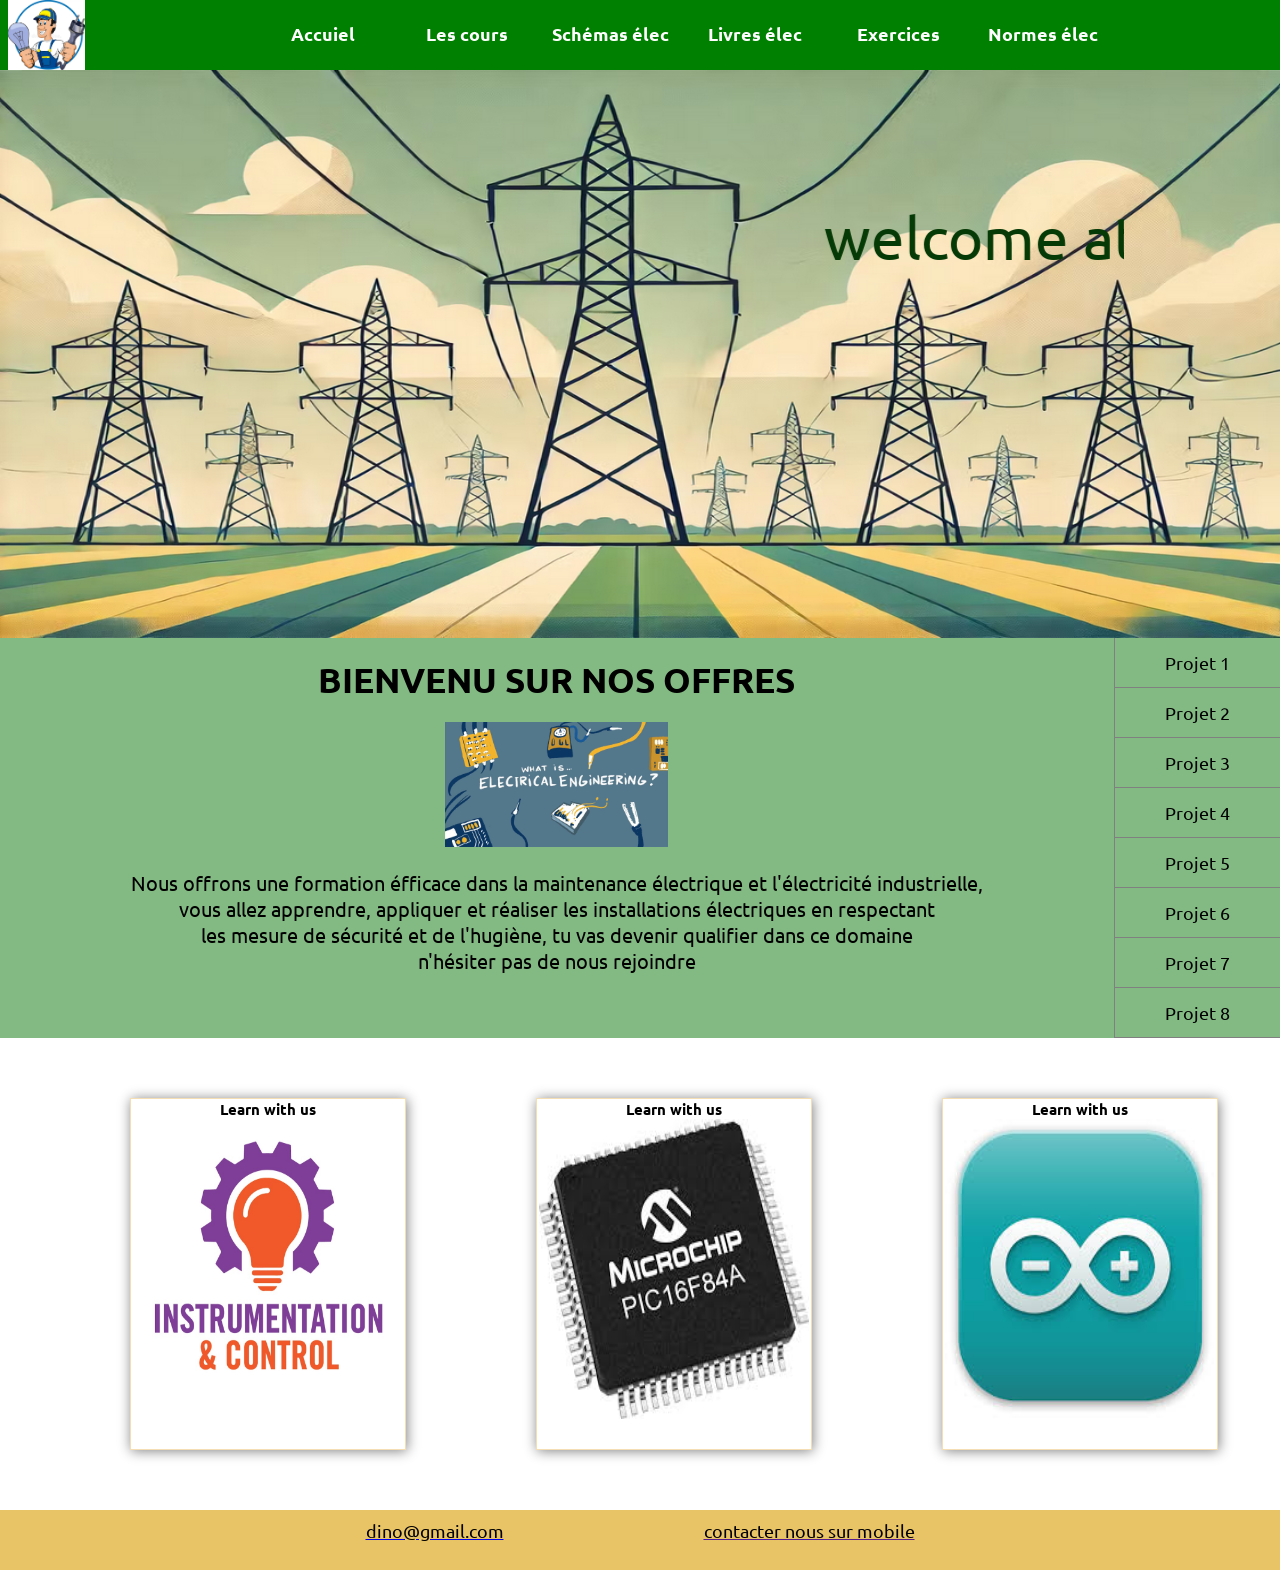
==== essai.html @ 39f9dd5c "premier commit - first project" ====
<!DOCTYPE html>
<html>
<head>
    <meta charset='utf-8'>
    <meta http-equiv='X-UA-Compatible' content='IE=edge'>
    <title>Dino-elec</title>
    <link rel="icon" href="https://static.vecteezy.com/system/resources/thumbnails/021/013/590/small/icon-of-energy-thunder-lightning-bolt-symbol-or-electricity-power-electric-sign-symbol-free-png.png"/>
    <meta name='viewport' content='width=device-width, initial-scale=1'>
    <link rel='stylesheet' type='text/css' media='screen' href='essai.css'>
    <script src='main.js'></script>
</head>
<body>
    <header>
        <div><img src="v.PNG" alt="logo"></div>
        <center>
            <div>
                <button class="links">Accuiel</button>
                <button class="links">Les cours</button>
                <button class="links">Schémas élec</button>
                <button class="links">Livres élec</button>
                <button class="links">Exercices</button>
                <button class="links">Normes élec</button>
            </div>
        </center>
    </header>
    <img src="Capture.PNG" id="ab">
    <marquee direction="left" scrollamount="20">welcome at the Elec-Dino platform</marquee>
    
    <aside>
        <button class="project">Projet 1</button>
        <button class="project">Projet 2</button>
        <button class="project">Projet 3</button>
        <button class="project">Projet 4</button>
        <button class="project">Projet 5</button>
        <button class="project">Projet 6</button>
        <button class="project">Projet 7</button>
        <button class="project">Projet 8</button>
    </aside>
    <main>
        <center>
            <h2>bienvenu sur nos offres</h2>
            <img src="maxresdefault.jpg" alt="">
            <p>Nous offrons une formation éfficace dans la maintenance électrique et l'électricité industrielle, <br> vous allez apprendre, appliquer et réaliser les installations électriques en respectant <br>les mesure de sécurité et de l'hugiène, tu vas devenir qualifier dans ce domaine <br> n'hésiter pas de nous rejoindre</p>
        </center>
    </main>
    <div id="id">
        <div class="davv">
            <center>
                <h3>Learn with us</h3>
                <img src="instrum.jpg" width="270px" height="300px">
                
            </center>
        </div>
        <div class="davv">
            <center>
                <h3>Learn with us</h3>
                <img src="pic.jpg" width="270px" height="300px">
                
            </center>
        </div>
        <div class="davv">
            <center>
                <h3>Learn with us</h3>
                <img src="arduino.jpg" width="270px" height="300px">
                
            </center>
        </div>
    </div>
    <footer>
        <div>
            <ul>
                <li> <p></p> <a href="mailto:dino941@gmail.com"><p>dino@gmail.com</p></a></li>
                <li><a href=""><p>contacter nous sur mobile</p></a></li>
            </ul>
        </div>
    </footer>

    <script src="essai.js">

    </script>
</body>
</html>
---- essai.css ----
@import url('https://fonts.googleapis.com/css2?family=Ubuntu&display=swap');
*{
    margin: 0;
    padding: 0;
    font-family: "Ubuntu", serif;
}
header{
    width: 100%;
    height: 70px;
    background-color:green;
    box-shadow: 0px 0px 12px black;
}
header button{
    width: 140px;
    padding: 10px;
    margin-top: 12px;
    border: none;
    background: none;
    color: white;
    outline: none;
    font-size: 18px;
    font-weight: bold;
    box-shadow: 0px 0px 8px rgba(128, 128, 128, 0);
}
header button:hover{
    color:wheat;
    box-shadow: 0px 0px 15px wheat;

}
header img{
    width: 77px;
    float:left;
    margin-left: 8px;
}
#ab{
width: 100%;
height: 568px;
}
marquee{
    position:absolute;
    top:200px;
    left:100px;
    color: rgb(5, 57, 5);
    text-align: center;
    font-size: 60px;
    width: 80%;
    margin: auto;
    height: 200px;
}
aside{
    width: 13%;
    height: 400px;
    background: rgba(8, 116, 8, 0.5);
    float: right;
    margin-top: -3px;
}
aside button{
    width: 100%;
    height: 50px;
    font-size: 18px;
    background: none;
    outline: none;
    border: none;
    border-bottom: 1px solid gray;
    border-left: 1px solid gray;
    
}
aside button:hover{
    color: black;
    box-shadow: 0px 0px 10px wheat;
}
main{
    width: 87%;
    height: 400px;
    background-color: rgba(8, 116, 8, 0.5);
    margin-top: -3px;
    float: left;
}
main h2{
margin-top: 20px;
font-size: 35px;
text-transform: uppercase;
font-weight: bold;
color: black;
}
main p{
font-size: 20px;
color: black;
margin-top: 20px;
}
main p:hover { 
    font-size: 25px;
    text-shadow: 10px 10px 20px black;
}
main center img{
    width: 20%;
    margin-top: 20px;
}

#id .davv{
    height: 350px;
    width: 274px;
    border: 1px solid wheat;
    font-size: 13px;
    font-weight: bold; box-shadow: 1px 1px 12px gray;
    float: left;
    margin-left: 130px;
    margin-top: 60px; margin-bottom: 60px;
}
#id .davv:hover{
    box-shadow: 2px 2px 15px rgba(5, 75, 5, 0.959);
}
footer{
    clear:both;
    height: 60px;
    width: 100%;
    background-color: rgb(233, 196, 103);
}
ul{
    display:flex; justify-content: center;
}
li {
    display: flex;
    margin-inline:100px;
    padding-top: 10px;
}
li a p{
    color:black; font-size: 18px;
}
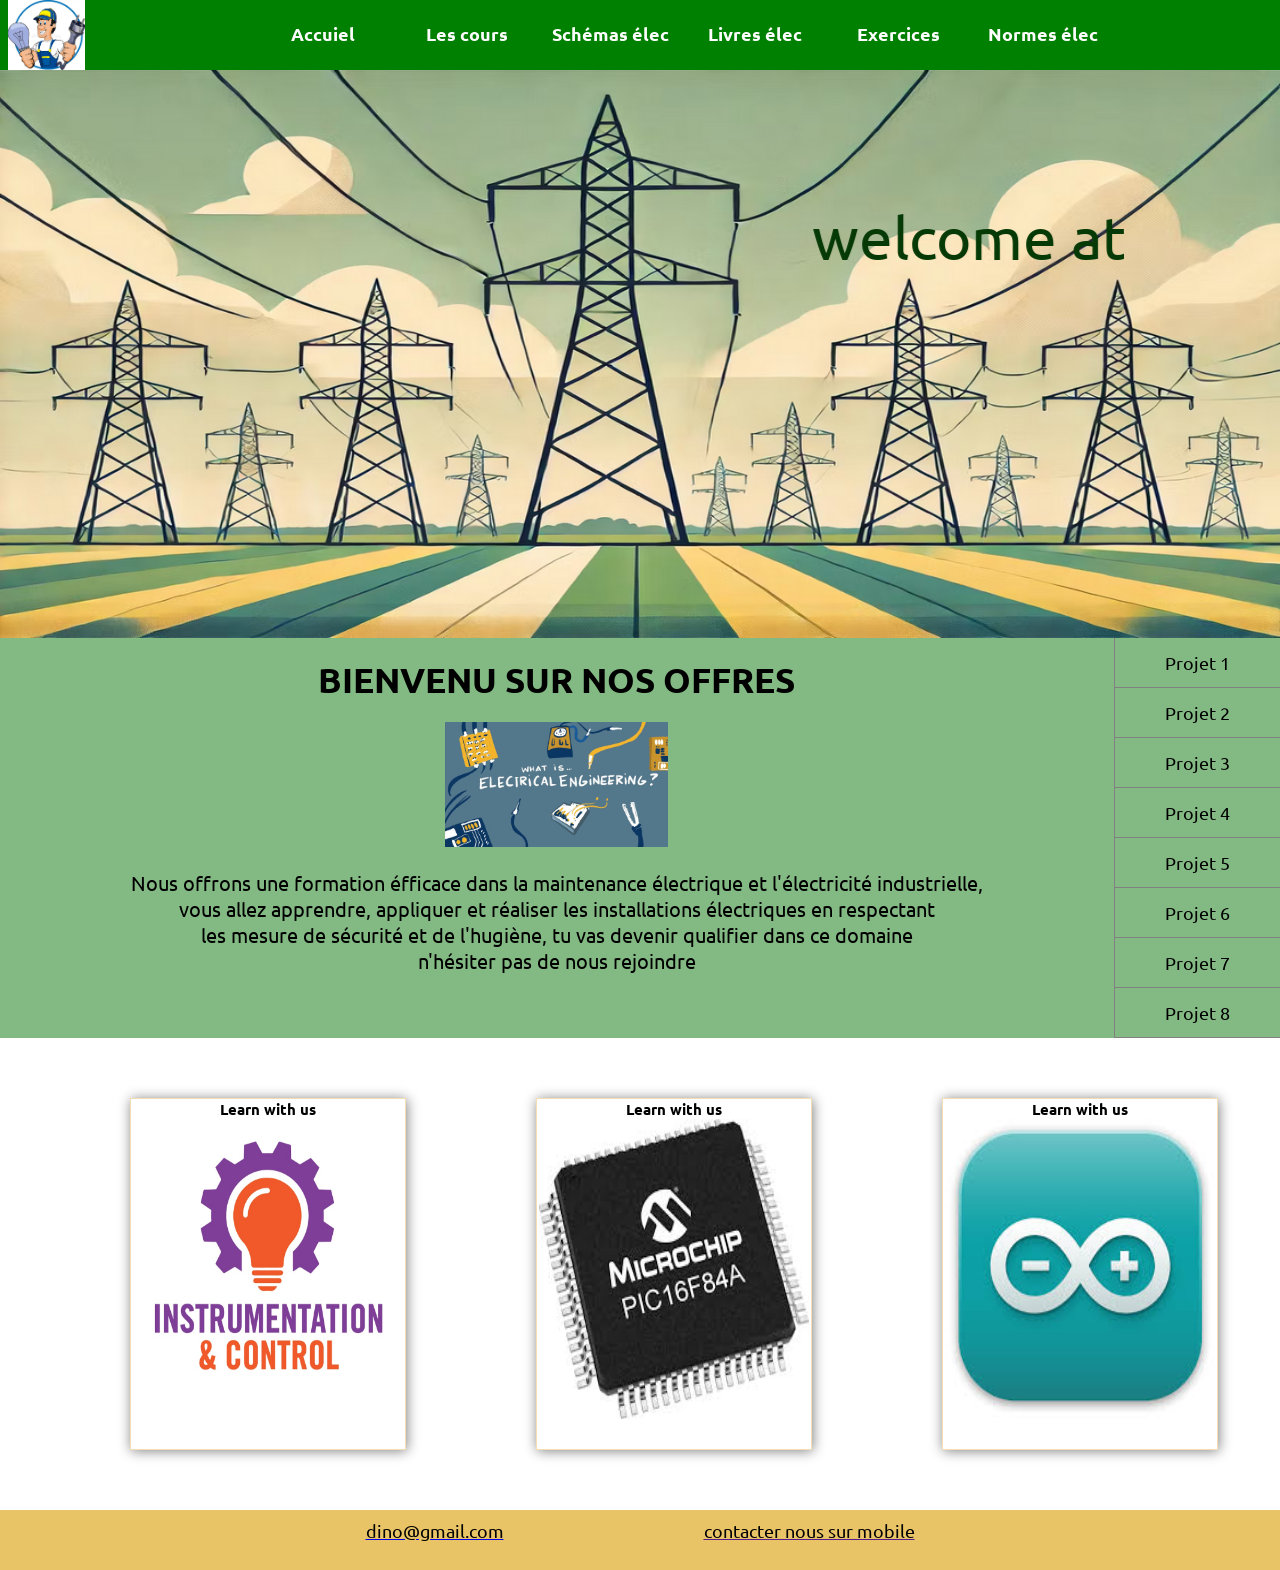
==== commit 874001bd: "moved all images into images folder and update essai.html" ====
--- a/essai.html
+++ b/essai.html
@@ -11,7 +11,7 @@
 </head>
 <body>
     <header>
-        <div><img src="v.PNG" alt="logo"></div>
+        <div><img src="images/v.PNG" alt="logo"></div>
         <center>
             <div>
                 <button class="links">Accuiel</button>
@@ -23,7 +23,7 @@
             </div>
         </center>
     </header>
-    <img src="Capture.PNG" id="ab">
+    <img src="images/Capture.PNG" id="ab">
     <marquee direction="left" scrollamount="20">welcome at the Elec-Dino platform</marquee>
     
     <aside>
@@ -39,7 +39,7 @@
     <main>
         <center>
             <h2>bienvenu sur nos offres</h2>
-            <img src="maxresdefault.jpg" alt="">
+            <img src="images/maxresdefault.jpg" alt="">
             <p>Nous offrons une formation éfficace dans la maintenance électrique et l'électricité industrielle, <br> vous allez apprendre, appliquer et réaliser les installations électriques en respectant <br>les mesure de sécurité et de l'hugiène, tu vas devenir qualifier dans ce domaine <br> n'hésiter pas de nous rejoindre</p>
         </center>
     </main>
@@ -47,21 +47,21 @@
         <div class="davv">
             <center>
                 <h3>Learn with us</h3>
-                <img src="instrum.jpg" width="270px" height="300px">
+                <img src="images/instrum.jpg" width="270px" height="300px">
                 
             </center>
         </div>
         <div class="davv">
             <center>
                 <h3>Learn with us</h3>
-                <img src="pic.jpg" width="270px" height="300px">
+                <img src="images/pic.jpg" width="270px" height="300px">
                 
             </center>
         </div>
         <div class="davv">
             <center>
                 <h3>Learn with us</h3>
-                <img src="arduino.jpg" width="270px" height="300px">
+                <img src="images/arduino.jpg" width="270px" height="300px">
                 
             </center>
         </div>
